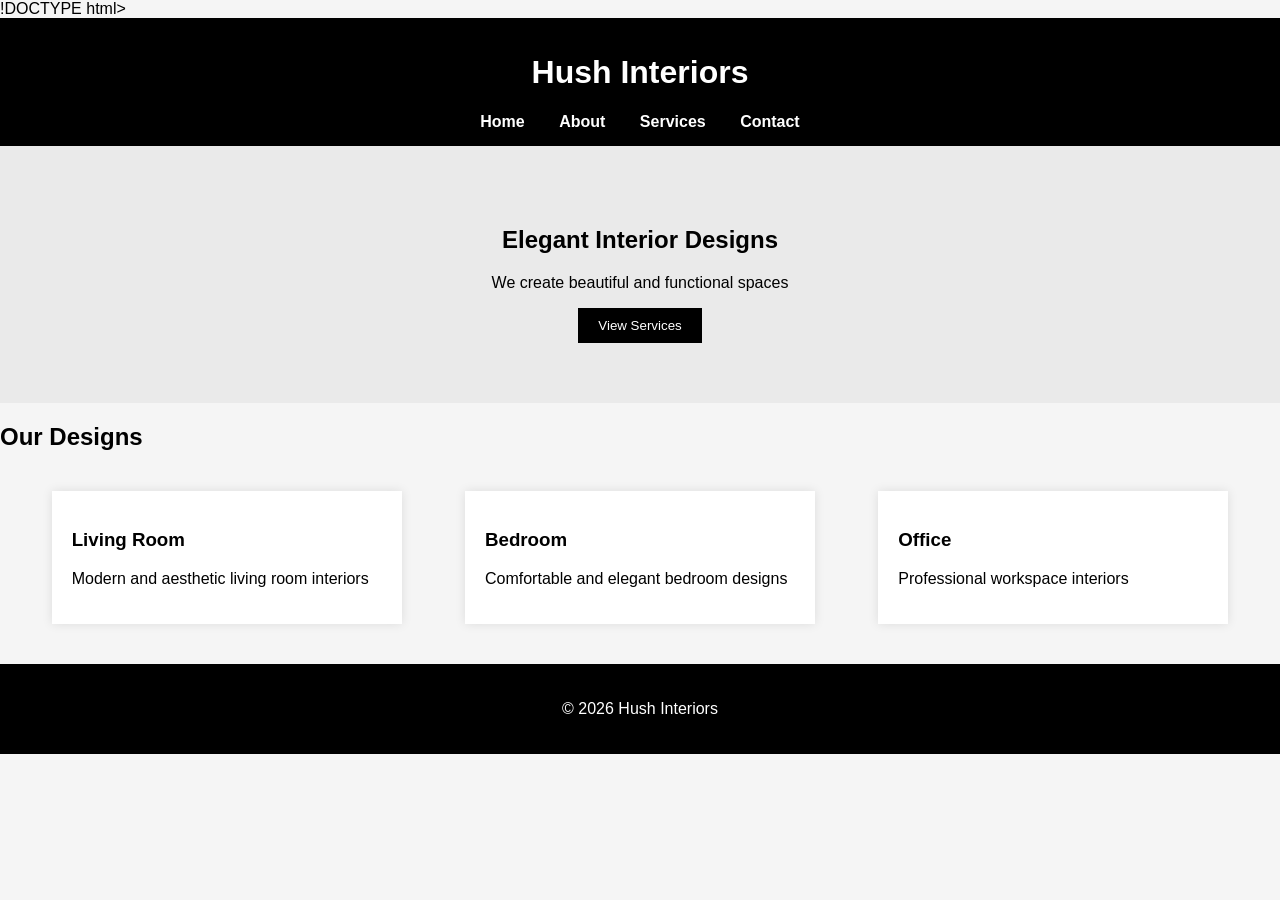
==== index.html @ 9b6fd4bf "Update index.html" ====
!DOCTYPE html>
<html>
<head>
<title>Hush Interiors</title>
<link rel="stylesheet" href="style.css">
</head>

<body>
<body>

<header>
<h1>Hush Interiors</h1>

<nav>
<a href="index.html">Home</a>
<a href="about.html">About</a>
<a href="services.html">Services</a>
<a href="contact.html">Contact</a>
</nav>
</header>

<section class="hero">
<h2>Elegant Interior Designs</h2>
<p>We create beautiful and functional spaces</p>
<button>View Services</button>
</section>

<section>
<h2>Our Designs</h2>

<div class="cards">

<div class="card">
<h3>Living Room</h3>
<p>Modern and aesthetic living room interiors</p>
</div>

<div class="card">
<h3>Bedroom</h3>
<p>Comfortable and elegant bedroom designs</p>
</div>

<div class="card">
<h3>Office</h3>
<p>Professional workspace interiors</p>
</div>

</div>
</section>

<footer>
<p>© 2026 Hush Interiors</p>
</footer>

</body>
</body>
</html>
---- style.css ----
body{
font-family: Arial, sans-serif;
margin:0;
background:#f5f5f5;
}

header{
background:black;
color:white;
padding:15px;
text-align:center;
}

nav{
margin-top:10px;
}

nav a{
color:white;
margin:15px;
text-decoration:none;
font-weight:bold;
}

.hero{
text-align:center;
padding:60px;
background:#eaeaea;
}

button{
padding:10px 20px;
background:black;
color:white;
border:none;
cursor:pointer;
}

.cards{
display:flex;
justify-content:space-around;
padding:20px;
}

.card{
background:white;
padding:20px;
width:25%;
box-shadow:0 0 10px rgba(0,0,0,0.1);
}

footer{
text-align:center;
padding:20px;
background:black;
color:white;
margin-top:20px;
}
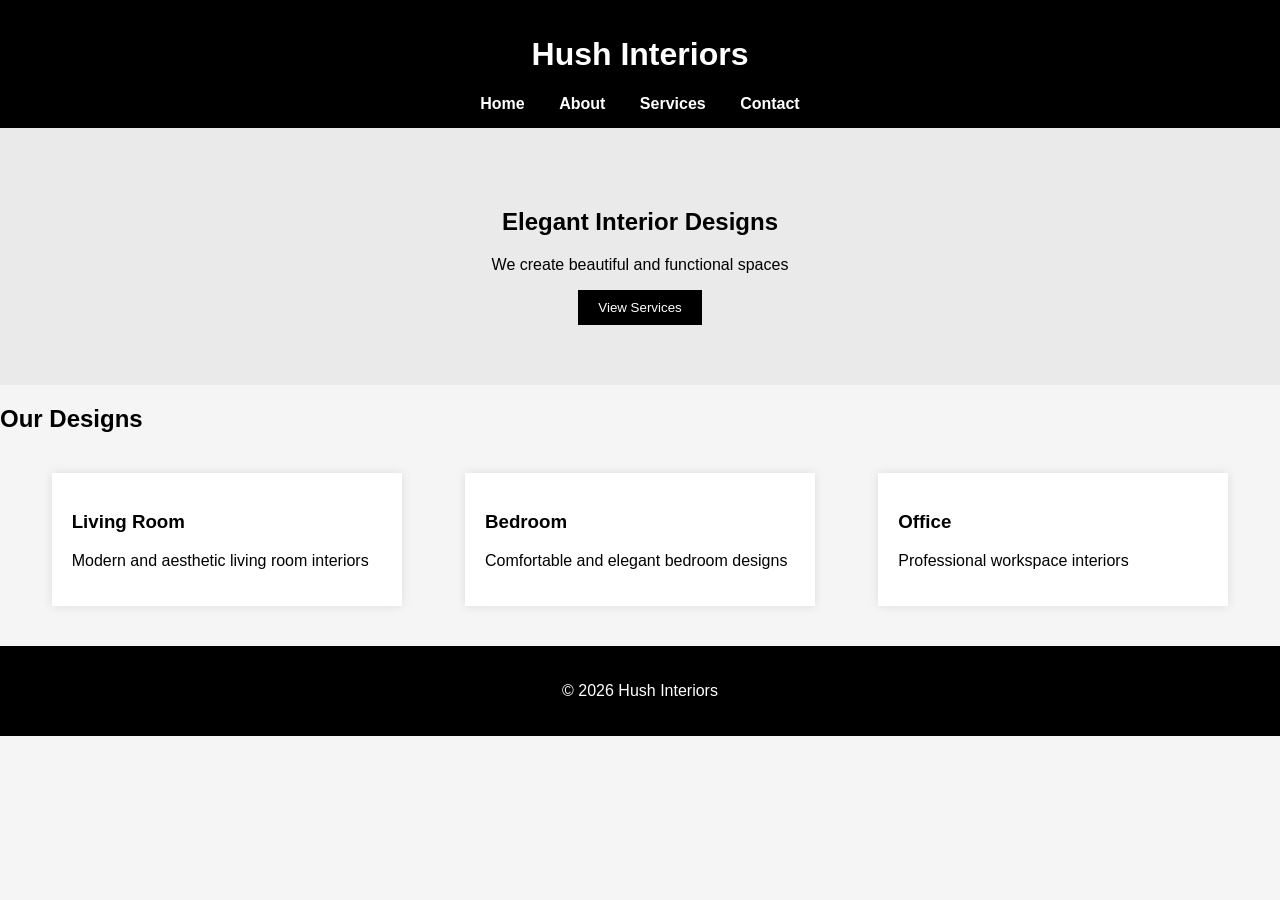
==== commit 5dd60997: "Update index.html" ====
--- a/index.html
+++ b/index.html
@@ -1,11 +1,10 @@
-!DOCTYPE html>
+<!DOCTYPE html>
 <html>
 <head>
 <title>Hush Interiors</title>
 <link rel="stylesheet" href="style.css">
 </head>
 
-<body>
 <body>
 
 <header>
@@ -53,5 +52,4 @@
 </footer>
 
 </body>
-</body>
 </html>
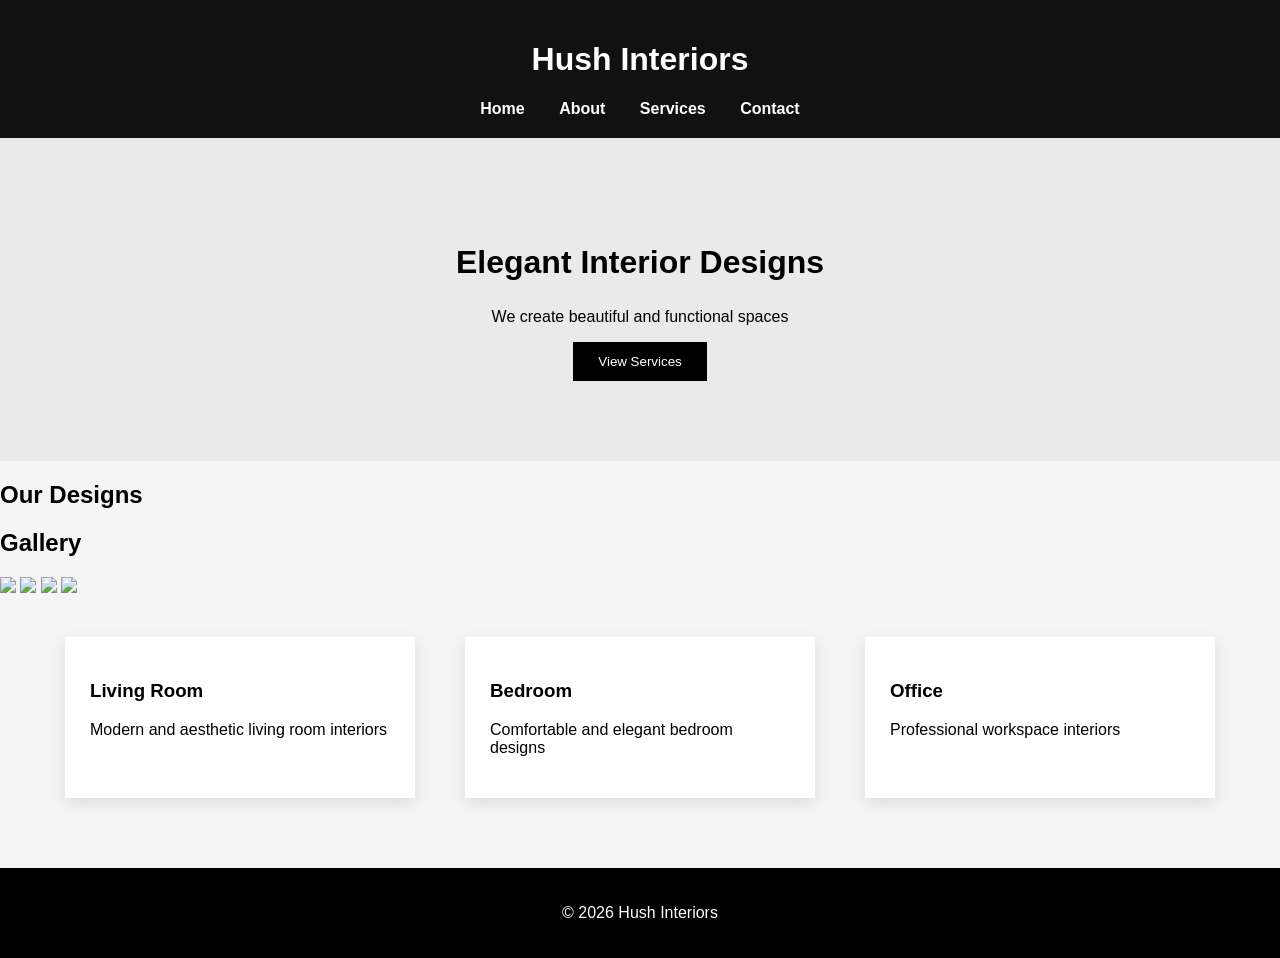
==== commit 5dacb5e3: "Update index.html" ====
--- a/index.html
+++ b/index.html
@@ -26,6 +26,17 @@
 
 <section>
 <h2>Our Designs</h2>
+  <section>
+<h2>Gallery</h2>
+
+<div class="gallery">
+<img src="https://images.unsplash.com/photo-1586023492125-27b2c045efd7">
+<img src="https://images.unsplash.com/photo-1615874959474-d609969a20ed">
+<img src="https://images.unsplash.com/photo-1600210492486-724fe5c67fb0">
+<img src="https://images.unsplash.com/photo-1600607687939-ce8a6c25118c">
+</div>
+
+</section>
 
 <div class="cards">
 
--- a/style.css
+++ b/style.css
@@ -5,9 +5,9 @@
 }
 
 header{
-background:black;
+background:#111;
 color:white;
-padding:15px;
+padding:20px;
 text-align:center;
 }
 
@@ -22,31 +22,48 @@
 font-weight:bold;
 }
 
+nav a:hover{
+color:#d4af37;
+}
+
 .hero{
 text-align:center;
-padding:60px;
+padding:80px;
 background:#eaeaea;
 }
 
+.hero h2{
+font-size:32px;
+}
+
 button{
-padding:10px 20px;
+padding:12px 25px;
 background:black;
 color:white;
 border:none;
 cursor:pointer;
 }
 
+button:hover{
+background:#444;
+}
+
 .cards{
 display:flex;
 justify-content:space-around;
-padding:20px;
+padding:40px;
 }
 
 .card{
 background:white;
-padding:20px;
+padding:25px;
 width:25%;
-box-shadow:0 0 10px rgba(0,0,0,0.1);
+box-shadow:0 5px 15px rgba(0,0,0,0.1);
+transition:0.3s;
+}
+
+.card:hover{
+transform:translateY(-10px);
 }
 
 footer{
@@ -54,5 +71,5 @@
 padding:20px;
 background:black;
 color:white;
-margin-top:20px;
+margin-top:30px;
 }
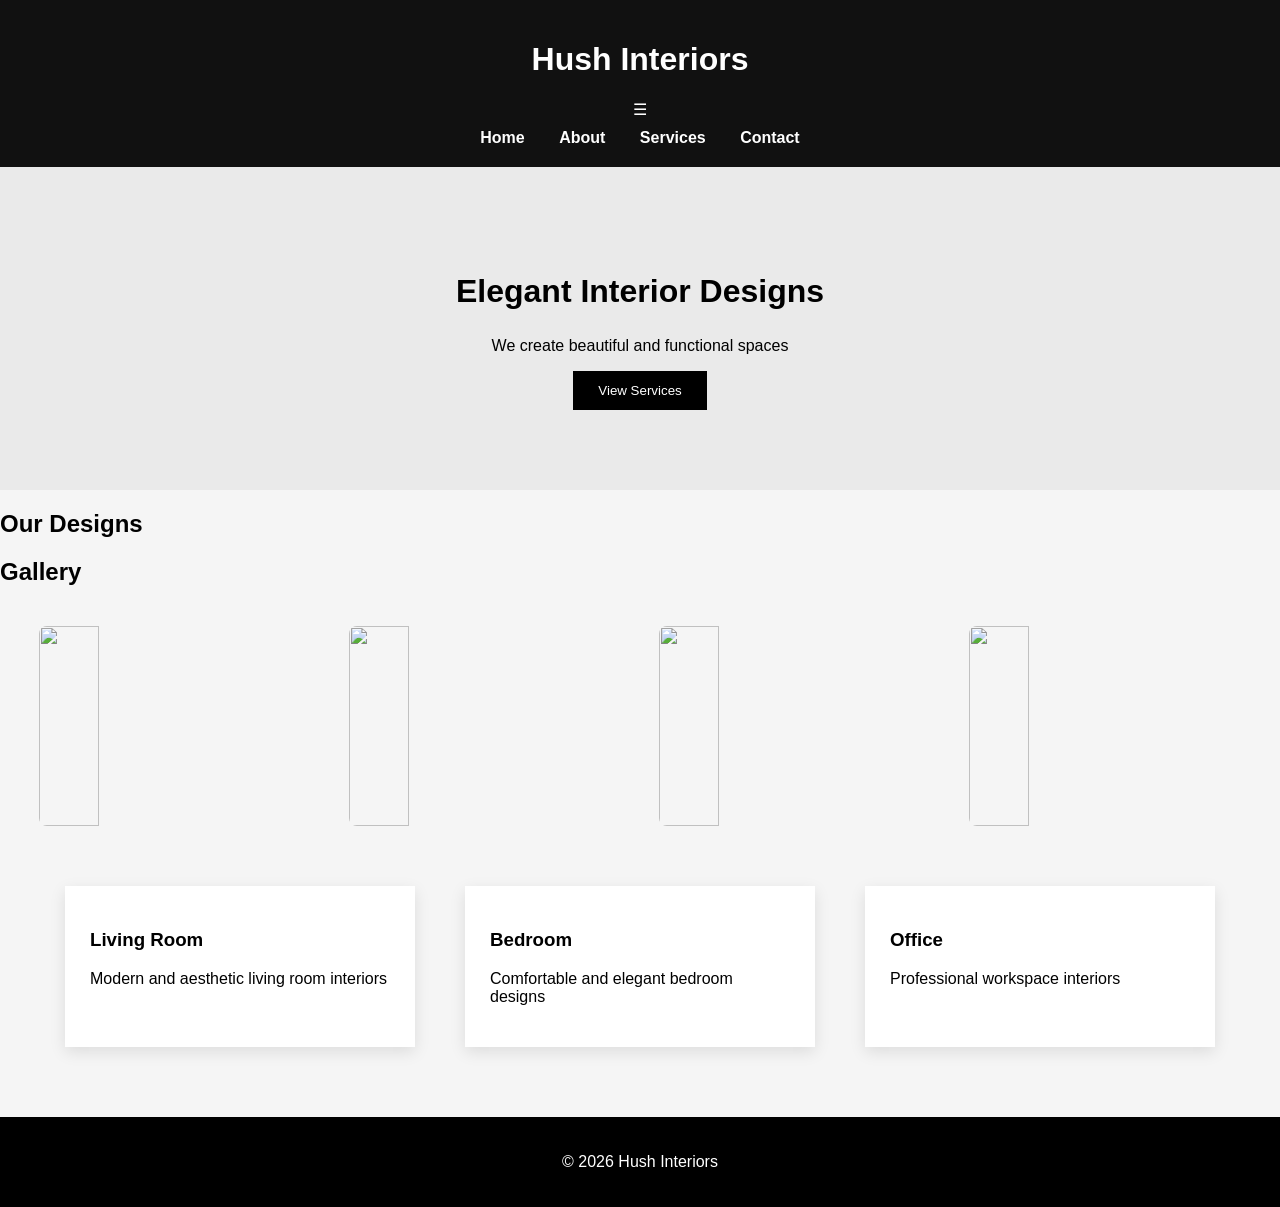
==== commit c32c4a03: "Update index.html" ====
--- a/index.html
+++ b/index.html
@@ -9,6 +9,8 @@
 
 <header>
 <h1>Hush Interiors</h1>
+
+  <div class="menu-toggle">☰</div>
 
 <nav>
 <a href="index.html">Home</a>
--- a/style.css
+++ b/style.css
@@ -73,3 +73,65 @@
 color:white;
 margin-top:30px;
 }
+
+.gallery{
+display:flex;
+justify-content:space-around;
+padding:20px;
+}
+
+/* Responsive Design */
+
+@media (max-width: 900px){
+.cards{
+flex-direction:column;
+align-items:center;
+}
+
+.card{
+width:80%;
+margin-bottom:20px;
+}
+
+.gallery{
+flex-direction:column;
+align-items:center;
+}
+
+.gallery img{
+width:90%;
+margin-bottom:15px;
+}
+}
+
+@media (max-width: 600px){
+
+.hero{
+padding:40px;
+}
+
+.hero h2{
+font-size:22px;
+}
+
+nav a{
+display:block;
+margin:10px;
+}
+
+h1{
+font-size:22px;
+}
+}
+
+.gallery img{
+width:22%;
+height:200px;
+object-fit:cover;
+border-radius:8px;
+transition:0.3s;
+}
+
+.gallery img:hover{
+transform:scale(1.05);
+}
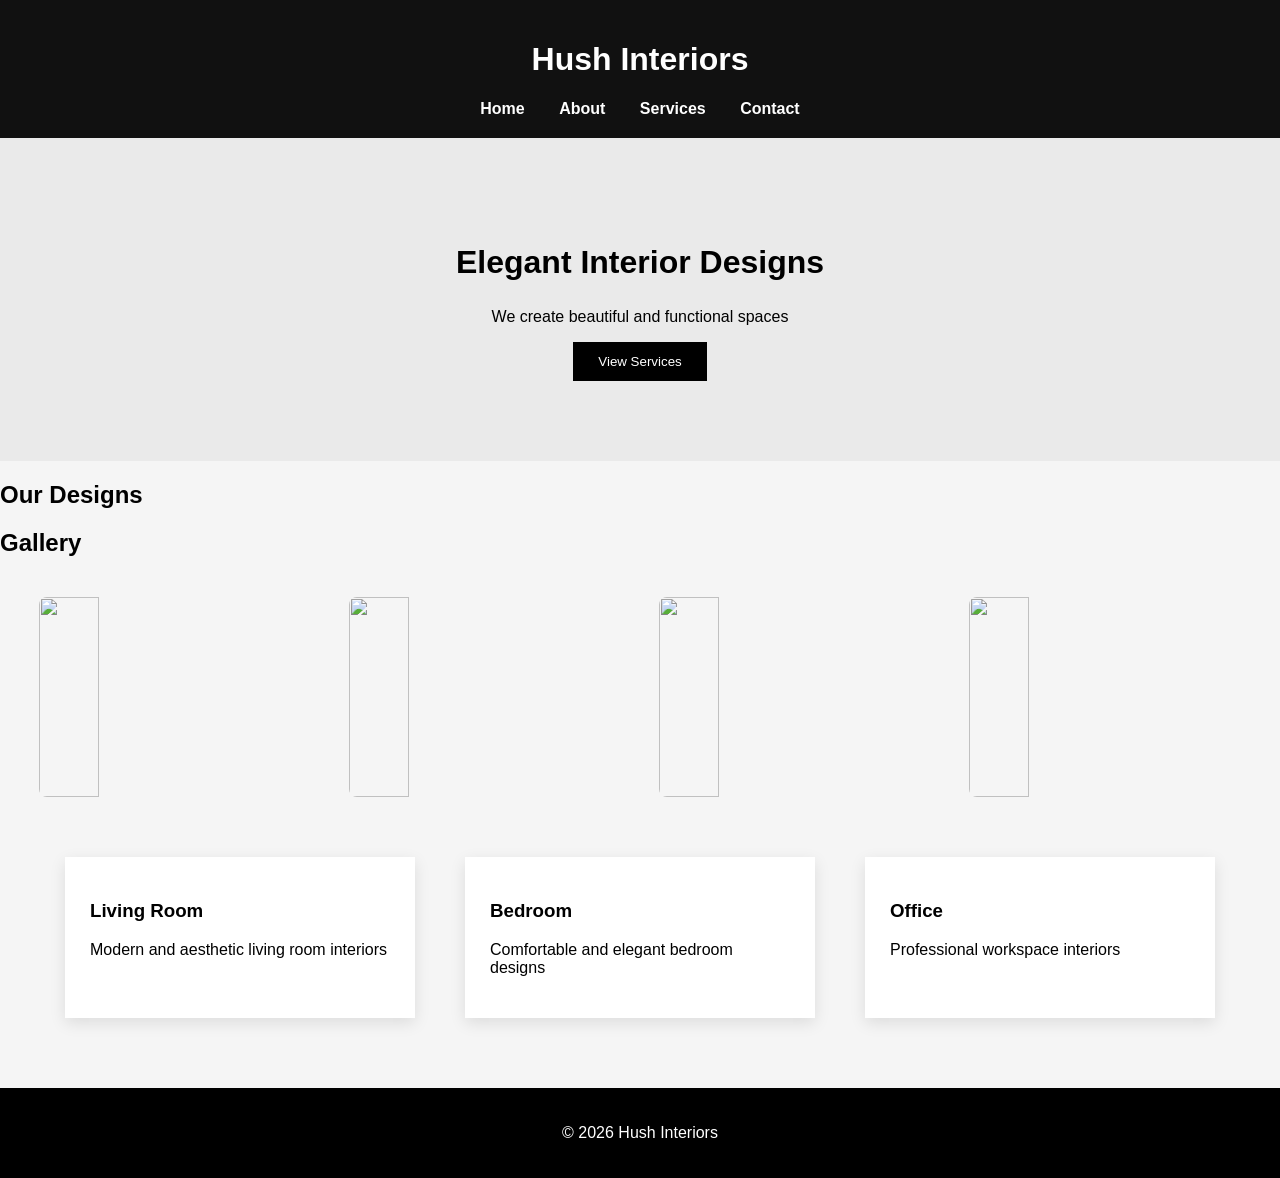
==== commit b9bc4923: "Update index.html" ====
--- a/index.html
+++ b/index.html
@@ -65,4 +65,6 @@
 </footer>
 
 </body>
+
+  <script src="script.js"></script>
 </html>
--- a/style.css
+++ b/style.css
@@ -135,3 +135,35 @@
 .gallery img:hover{
 transform:scale(1.05);
 }
+
+.menu-toggle{
+display:none;
+font-size:28px;
+cursor:pointer;
+color:white;
+}
+
+@media (max-width:768px){
+
+.menu-toggle{
+display:block;
+text-align:right;
+margin-right:20px;
+}
+
+.nav{
+display:none;
+flex-direction:column;
+background:black;
+}
+
+.nav a{
+display:block;
+padding:10px;
+}
+
+.nav.active{
+display:flex;
+}
+
+}
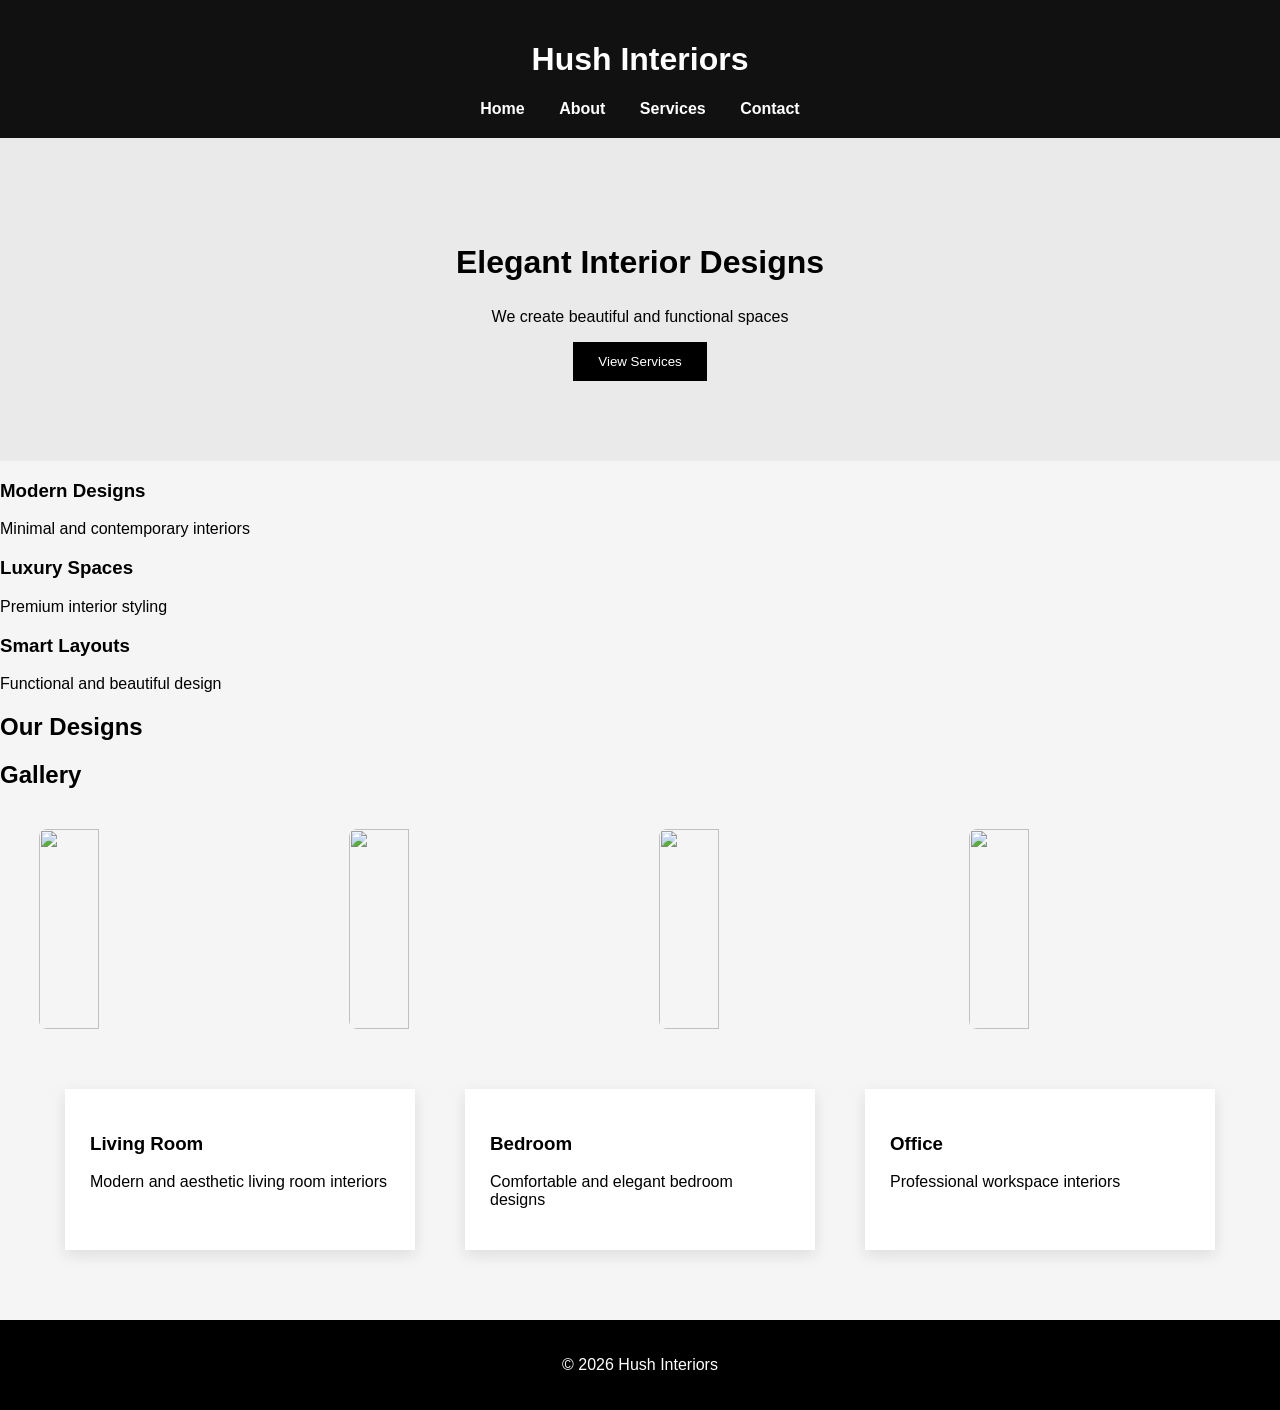
==== commit b2048260: "Update index.html" ====
--- a/index.html
+++ b/index.html
@@ -27,6 +27,25 @@
 </section>
 
 <section>
+
+  <section class="features">
+
+<div>
+<h3>Modern Designs</h3>
+<p>Minimal and contemporary interiors</p>
+</div>
+
+<div>
+<h3>Luxury Spaces</h3>
+<p>Premium interior styling</p>
+</div>
+
+<div>
+<h3>Smart Layouts</h3>
+<p>Functional and beautiful design</p>
+</div>
+
+</section>
 <h2>Our Designs</h2>
   <section>
 <h2>Gallery</h2>
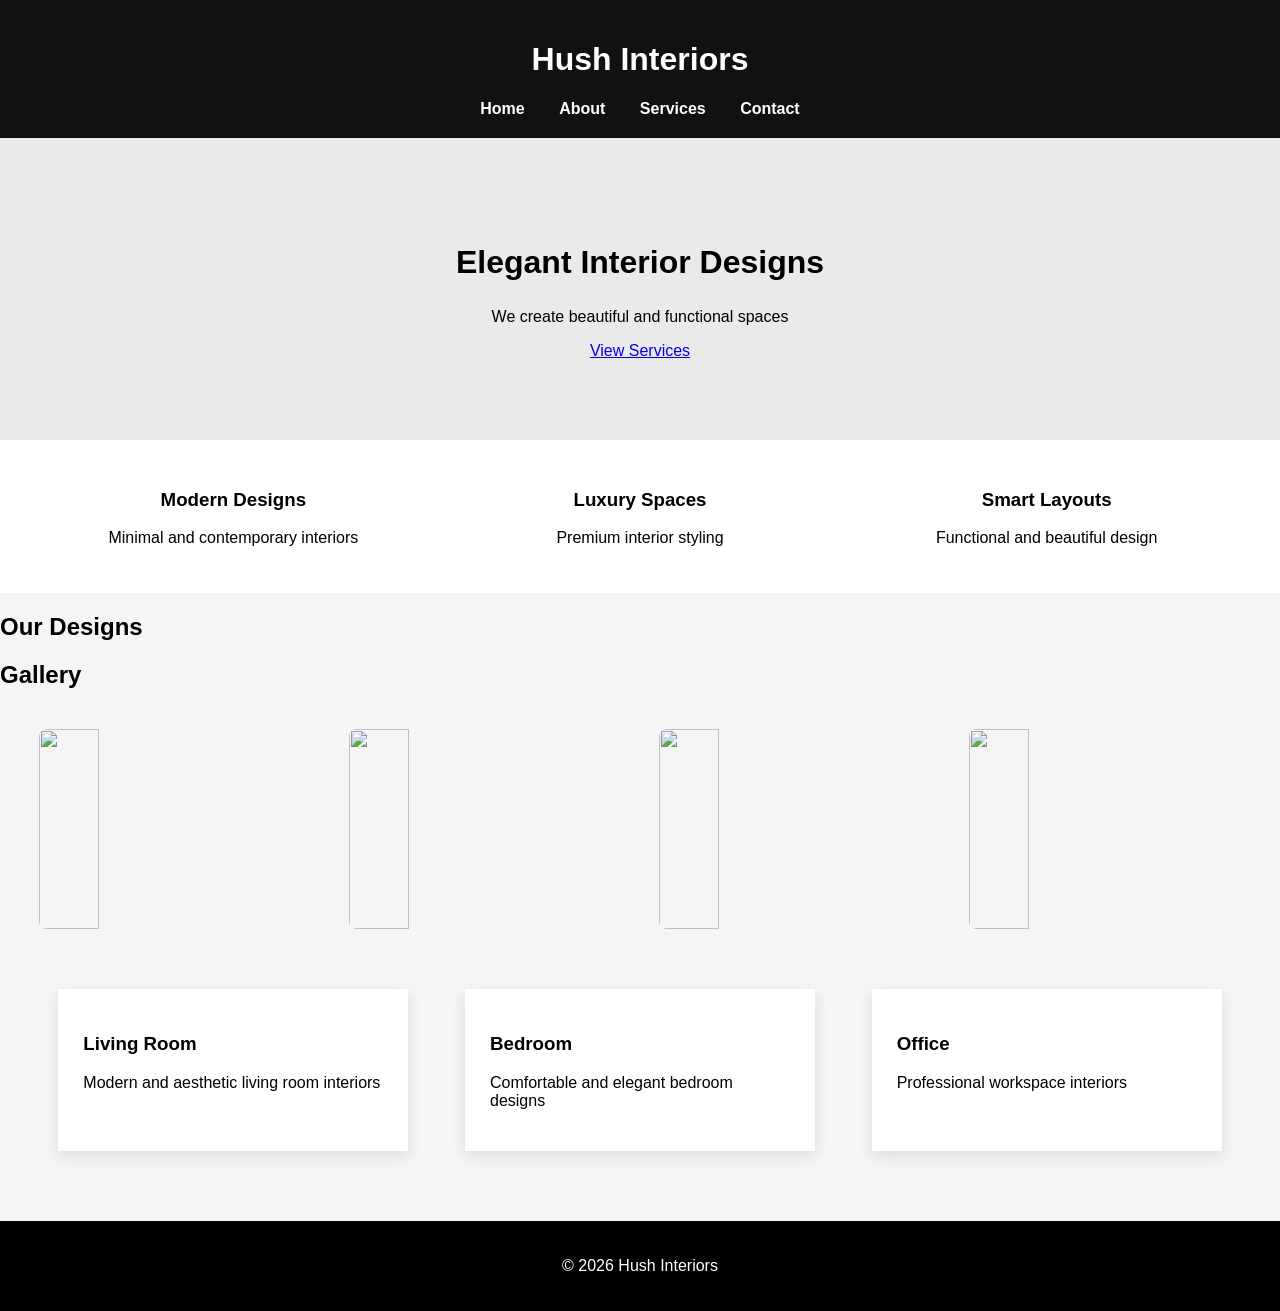
==== commit 2367b194: "Update index.html" ====
--- a/index.html
+++ b/index.html
@@ -23,7 +23,7 @@
 <section class="hero">
 <h2>Elegant Interior Designs</h2>
 <p>We create beautiful and functional spaces</p>
-<button>View Services</button>
+<a href="services.html" class="btn">View Services</a>
 </section>
 
 <section>
--- a/style.css
+++ b/style.css
@@ -167,3 +167,78 @@
 }
 
 }
+.features{
+display:flex;
+justify-content:space-around;
+background:#fff;
+padding:30px;
+text-align:center;
+}
+
+.features div{
+width:30%;
+}
+
+.about-image{
+display:flex;
+align-items:center;
+padding:30px;
+gap:20px;
+}
+
+.about-image img{
+width:40%;
+border-radius:8px;
+}
+
+.about-image div{
+width:60%;
+}
+
+.about-image img{
+width:100%;
+max-width:400px;
+border-radius:10px;
+}
+.cards{
+display:flex;
+gap:20px;
+flex-wrap:wrap;
+}
+
+.contact-container{
+display:flex;
+gap:30px;
+padding:30px;
+}
+
+.contact-info{
+width:40%;
+}
+
+.contact-form{
+width:60%;
+display:flex;
+flex-direction:column;
+gap:15px;
+}
+
+.contact-form input,
+.contact-form textarea{
+padding:10px;
+border:1px solid #ccc;
+border-radius:5px;
+}
+
+.contact-form button{
+background:#8b5e3c;
+color:white;
+padding:10px;
+border:none;
+border-radius:5px;
+cursor:pointer;
+}
+
+.contact-form button:hover{
+background:#6d4c2f;
+}
